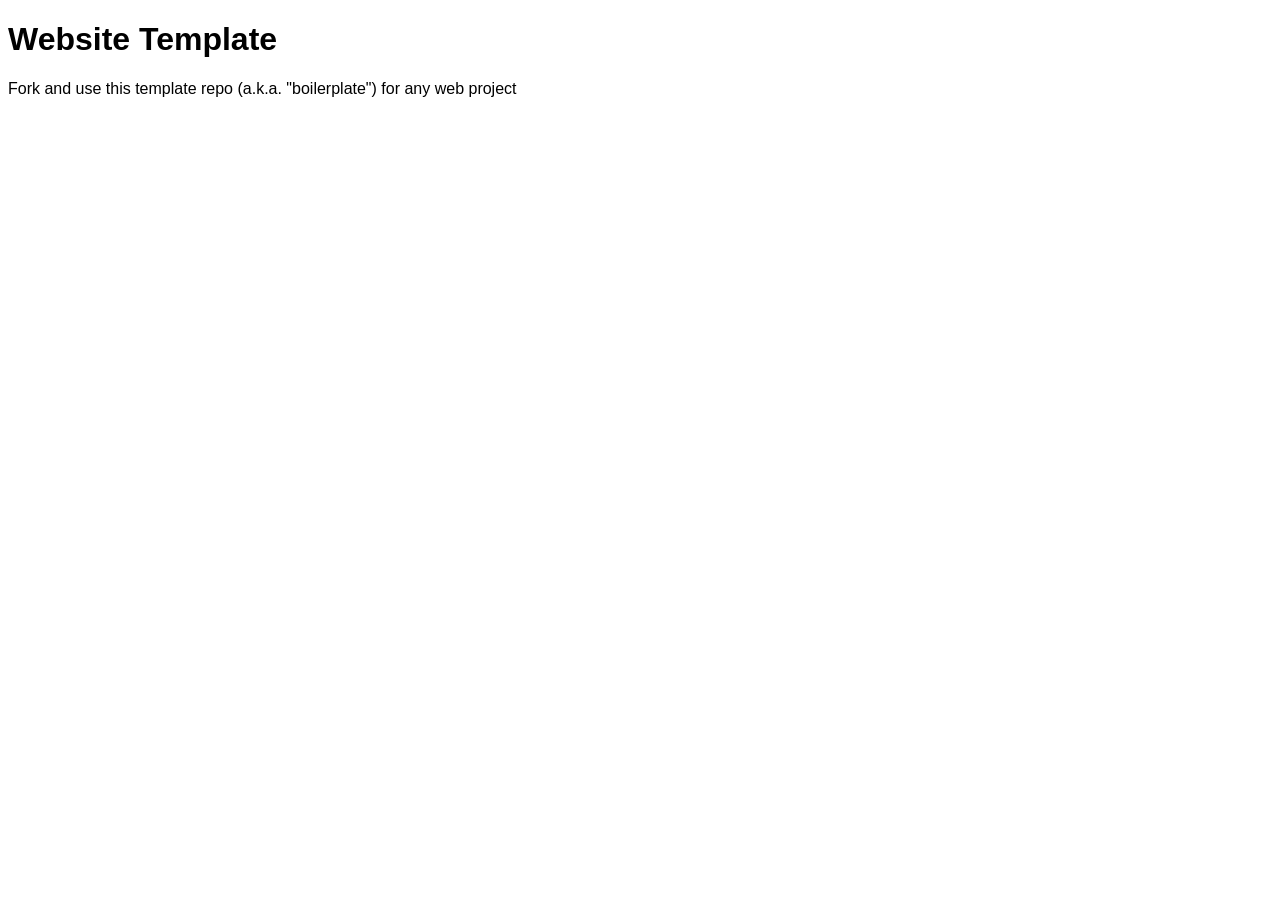
==== index.html @ bda568dc "Initial commit" ====
<!doctype html>
<html lang="en">
<head>
	<meta charset="utf-8">
	<title>Website Template</title>
	<link rel="stylesheet" href="./assets/css/styles.css">
</head>
<body>

	<h1>Website Template</h1>
	<p>Fork and use this template repo (a.k.a. "boilerplate") for any web project</p>
	<img src="assets/img/cat.jpg" alt="">

	<script src="./assets/js/main.js"></script>
</body>
</html>
---- assets/css/styles.css ----
/* styles.css */

* {
	font-family: Arial;
}
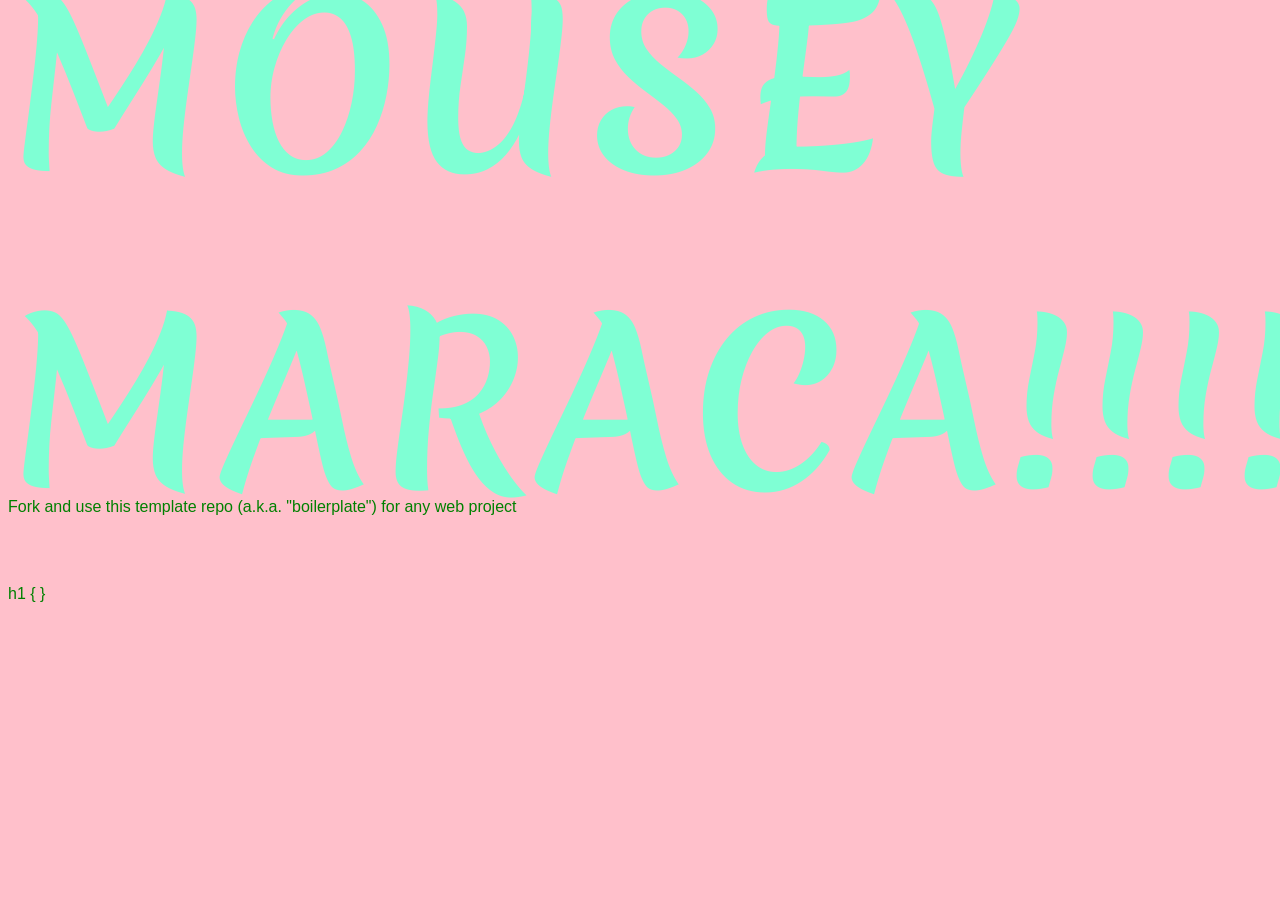
==== commit 3f6715c8: "practice" ====
--- a/index.html
+++ b/index.html
@@ -2,14 +2,61 @@
 <html lang="en">
 <head>
 	<meta charset="utf-8">
-	<title>Website Template</title>
+	<title>MOUSEY MARACA!!</title>
+<style>
+	body {
+		font-family: 'Helvetica', 'Arial', sans-serif;
+		background-color: pink;
+		color: green;	
+	}
+
+	div {
+			font-weight: bold;
+			font-size: 60px;
+			transform: rotate(2deg);
+			/* use positive margins to increase space between lines of block level elements */
+			margin-top: 35px;
+			margin-bottom: 35px;
+		}
+	h1 {
+			color: aquamarine;
+			font-weight: bold;
+			font-size: 220px;
+			letter-spacing: 12px;
+			/* negative margins decrease space between lines */
+			margin-top: -80px;
+			margin-bottom: -80px;
+		}
+
+		.offset {
+			/* Increases left margin to move elements to the right */
+			margin-left: 30px;
+		}
+
+		/* these rules change only span tags inside of tags with offset class */
+		.offset span {
+			display: inline-block;
+			transform: rotate(12deg);
+		}
+</style>
+
+<link rel="preconnect" href="https://fonts.googleapis.com">
+<link rel="preconnect" href="https://fonts.gstatic.com" crossorigin>
+<link href="https://fonts.googleapis.com/css2?family=Merienda:wght@300..900&display=swap" rel="stylesheet">
+
 	<link rel="stylesheet" href="./assets/css/styles.css">
 </head>
+
 <body>
 
-	<h1>Website Template</h1>
+	<h1>MOUSEY MARACA!!!!!!!</h1>
 	<p>Fork and use this template repo (a.k.a. "boilerplate") for any web project</p>
 	<img src="assets/img/cat.jpg" alt="">
+	<div class="backgroundImage"></div>
+
+	h1 {
+		
+	}
 
 	<script src="./assets/js/main.js"></script>
 </body>
--- a/assets/css/styles.css
+++ b/assets/css/styles.css
@@ -2,4 +2,10 @@
 
 * {
 	font-family: Arial;
+}
+ h1 {
+  font-family: "Merienda", cursive;
+  font-optical-sizing: auto;
+  font-weight: <weight>;
+  font-style: normal;
 }
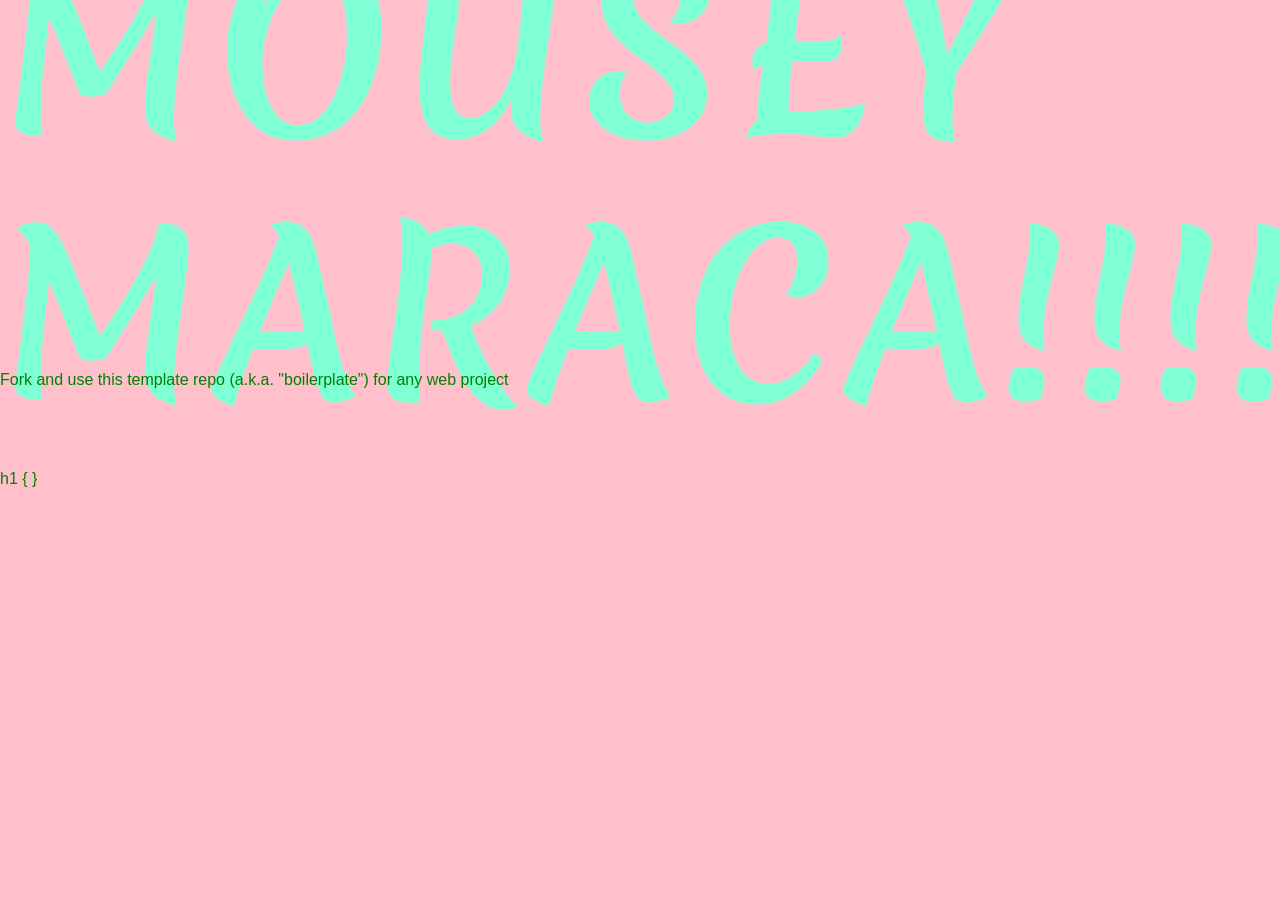
==== commit 727cdad6: "pages created, bootstrap inserted" ====
--- a/index.html
+++ b/index.html
@@ -2,7 +2,10 @@
 <html lang="en">
 <head>
 	<meta charset="utf-8">
+	<meta name="viewport" content="width=device-width, initial-scale=1">
 	<title>MOUSEY MARACA!!</title>
+	<link href="https://cdn.jsdelivr.net/npm/bootstrap@5.3.8
+	/dist/css/bootstrap.min.css" rel="stylesheet" integrity="sha384-sRIl4kxILFvY47J16cr9ZwB07vP4J8+LH7qKQnuqkuIAvNWLzeN8tE5YBujZqJLB" crossorigin="anonymous">
 <style>
 	body {
 		font-family: 'Helvetica', 'Arial', sans-serif;
@@ -58,6 +61,10 @@
 		
 	}
 
+ 	<script src="https://cdn.jsdelivr.net/npm/bootstrap@5.3.
+ 	8/dist/js/bootstrap.bundle.min.js" integrity="sha384-FKyoEForCGlyvwx9Hj09JcYn3nv7wiPVlz7YYwJrWVcXK/BmnVDxM+D2scQbITxI" crossorigin="anonymous"></script>
+
 	<script src="./assets/js/main.js"></script>
+
 </body>
 </html>
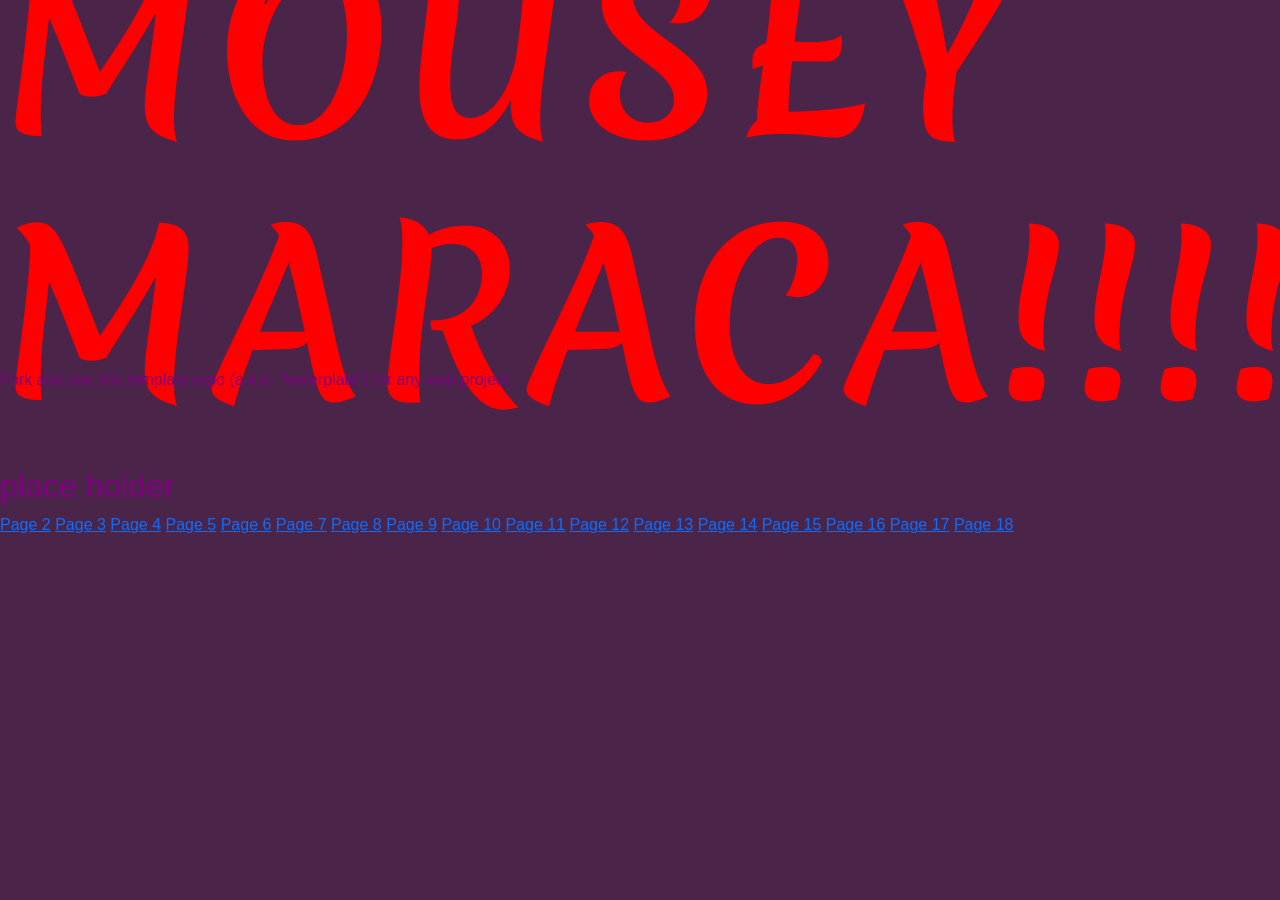
==== commit 9d7a2f90: "pages linked?" ====
--- a/index.html
+++ b/index.html
@@ -9,8 +9,8 @@
 <style>
 	body {
 		font-family: 'Helvetica', 'Arial', sans-serif;
-		background-color: pink;
-		color: green;	
+		background-color: #4b244a;
+		color: #6969b3;	
 	}
 
 	div {
@@ -22,7 +22,7 @@
 			margin-bottom: 35px;
 		}
 	h1 {
-			color: aquamarine;
+			color: #6969b3;
 			font-weight: bold;
 			font-size: 220px;
 			letter-spacing: 12px;
@@ -49,7 +49,7 @@
 
 	<link rel="stylesheet" href="./assets/css/styles.css">
 </head>
-
+	
 <body>
 
 	<h1>MOUSEY MARACA!!!!!!!</h1>
@@ -57,9 +57,25 @@
 	<img src="assets/img/cat.jpg" alt="">
 	<div class="backgroundImage"></div>
 
-	h1 {
-		
-	}
+	<h2> place holder</h2>
+
+		<a href="page02.html"> Page 2</a>
+	    	<a href="page03.html"> Page 3</a>
+				<a href="page04.html"> Page 4</a>
+					<a href="page05.html"> Page 5</a>
+						<a href="page06.html"> Page 6</a>
+							<a href="page07.html"> Page 7</a>
+								<a href="page08.html"> Page 8</a>
+									<a href="page09.html"> Page 9</a>
+										<a href="page10.html"> Page 10</a>
+											<a href="page11.html"> Page 11</a>
+												<a href="page12.html"> Page 12</a>
+													<a href="page13.html"> Page 13</a>
+														<a href="page14.html"> Page 14</a>
+															<a href="page15.html"> Page 15</a>
+																<a href="page16.html"> Page 16</a>
+																	<a href="page17.html"> Page 17</a>
+																		<a href="page18.html"> Page 18</a>
 
  	<script src="https://cdn.jsdelivr.net/npm/bootstrap@5.3.
  	8/dist/js/bootstrap.bundle.min.js" integrity="sha384-FKyoEForCGlyvwx9Hj09JcYn3nv7wiPVlz7YYwJrWVcXK/BmnVDxM+D2scQbITxI" crossorigin="anonymous"></script>
--- a/assets/css/styles.css
+++ b/assets/css/styles.css
@@ -3,9 +3,16 @@
 * {
 	font-family: Arial;
 }
+
  h1 {
   font-family: "Merienda", cursive;
   font-optical-sizing: auto;
   font-weight: <weight>;
   font-style: normal;
-}+}
+
+body { color: purple; }
+h1 {
+  color: red;
+  font-weight: bold;
+}
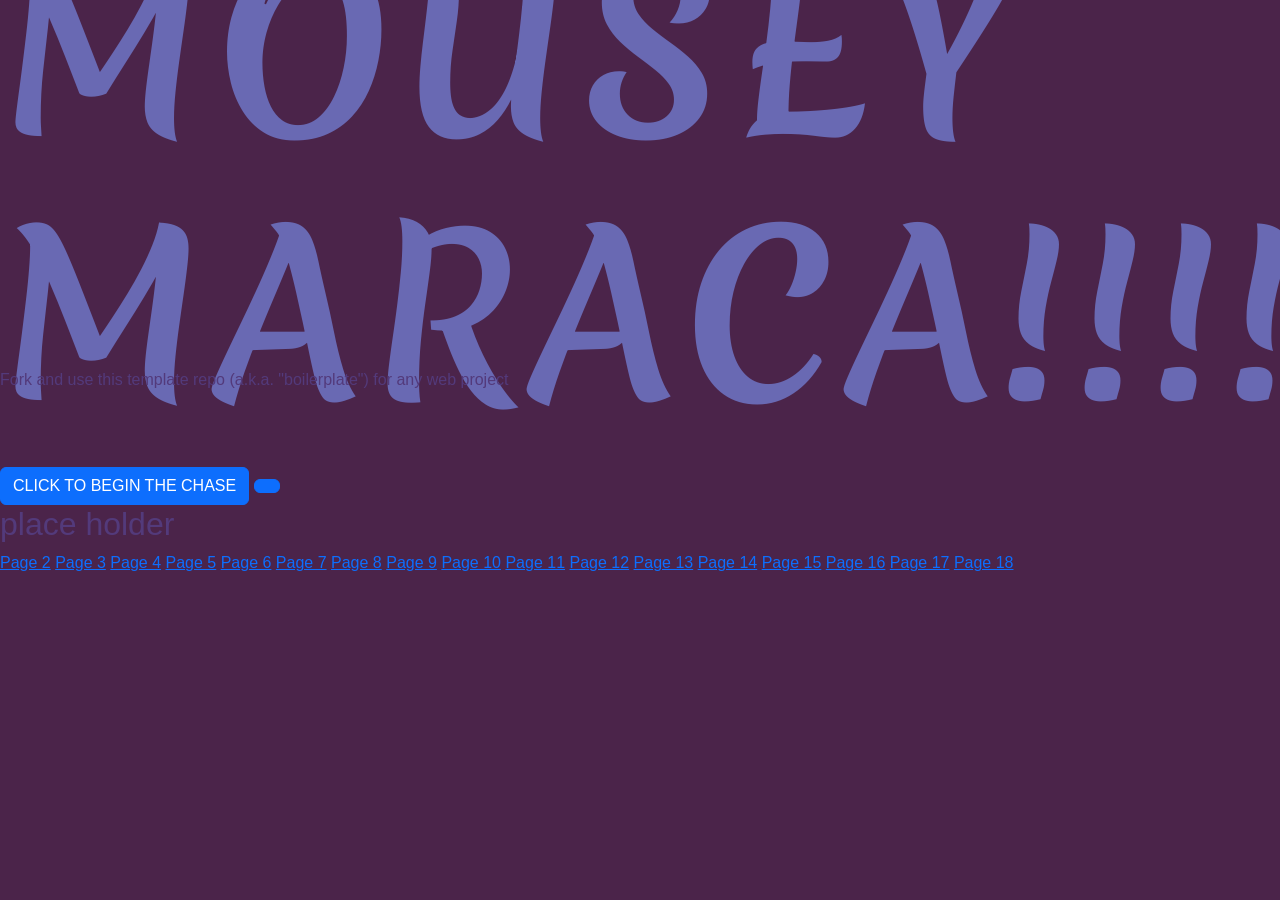
==== commit ace7a291: "need to resize images" ====
--- a/index.html
+++ b/index.html
@@ -57,6 +57,11 @@
 	<img src="assets/img/cat.jpg" alt="">
 	<div class="backgroundImage"></div>
 
+	<a class="btn btn-primary" href="#" role="button">CLICK TO BEGIN THE CHASE</a>
+	
+	<a href="page02.html" class="btn btn-primary"></a>
+
+
 	<h2> place holder</h2>
 
 		<a href="page02.html"> Page 2</a>
--- a/assets/css/styles.css
+++ b/assets/css/styles.css
@@ -11,8 +11,17 @@
   font-style: normal;
 }
 
-body { color: purple; }
+body { color: #533a7b; }
+
 h1 {
-  color: red;
+  color: #6969b3;
   font-weight: bold;
 }
+
+h2 {
+
+}
+
+h3 {
+
+}
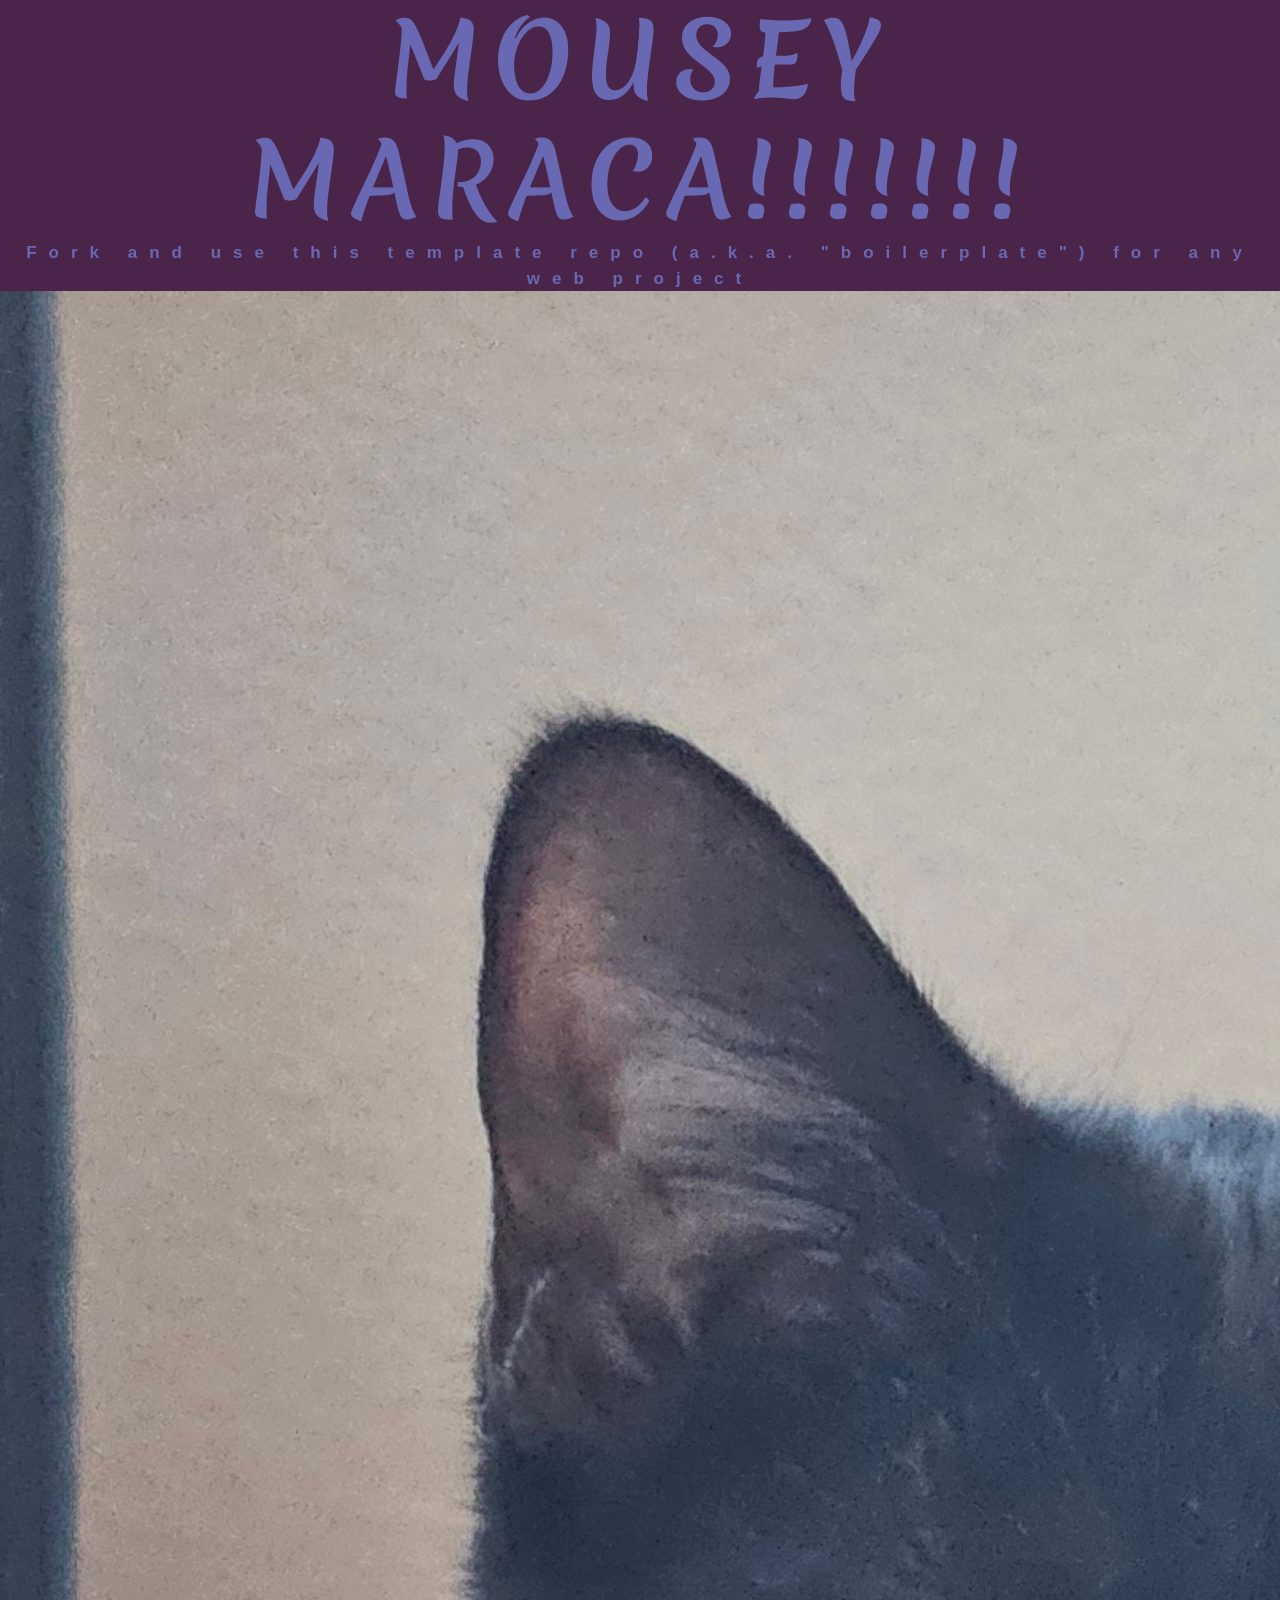
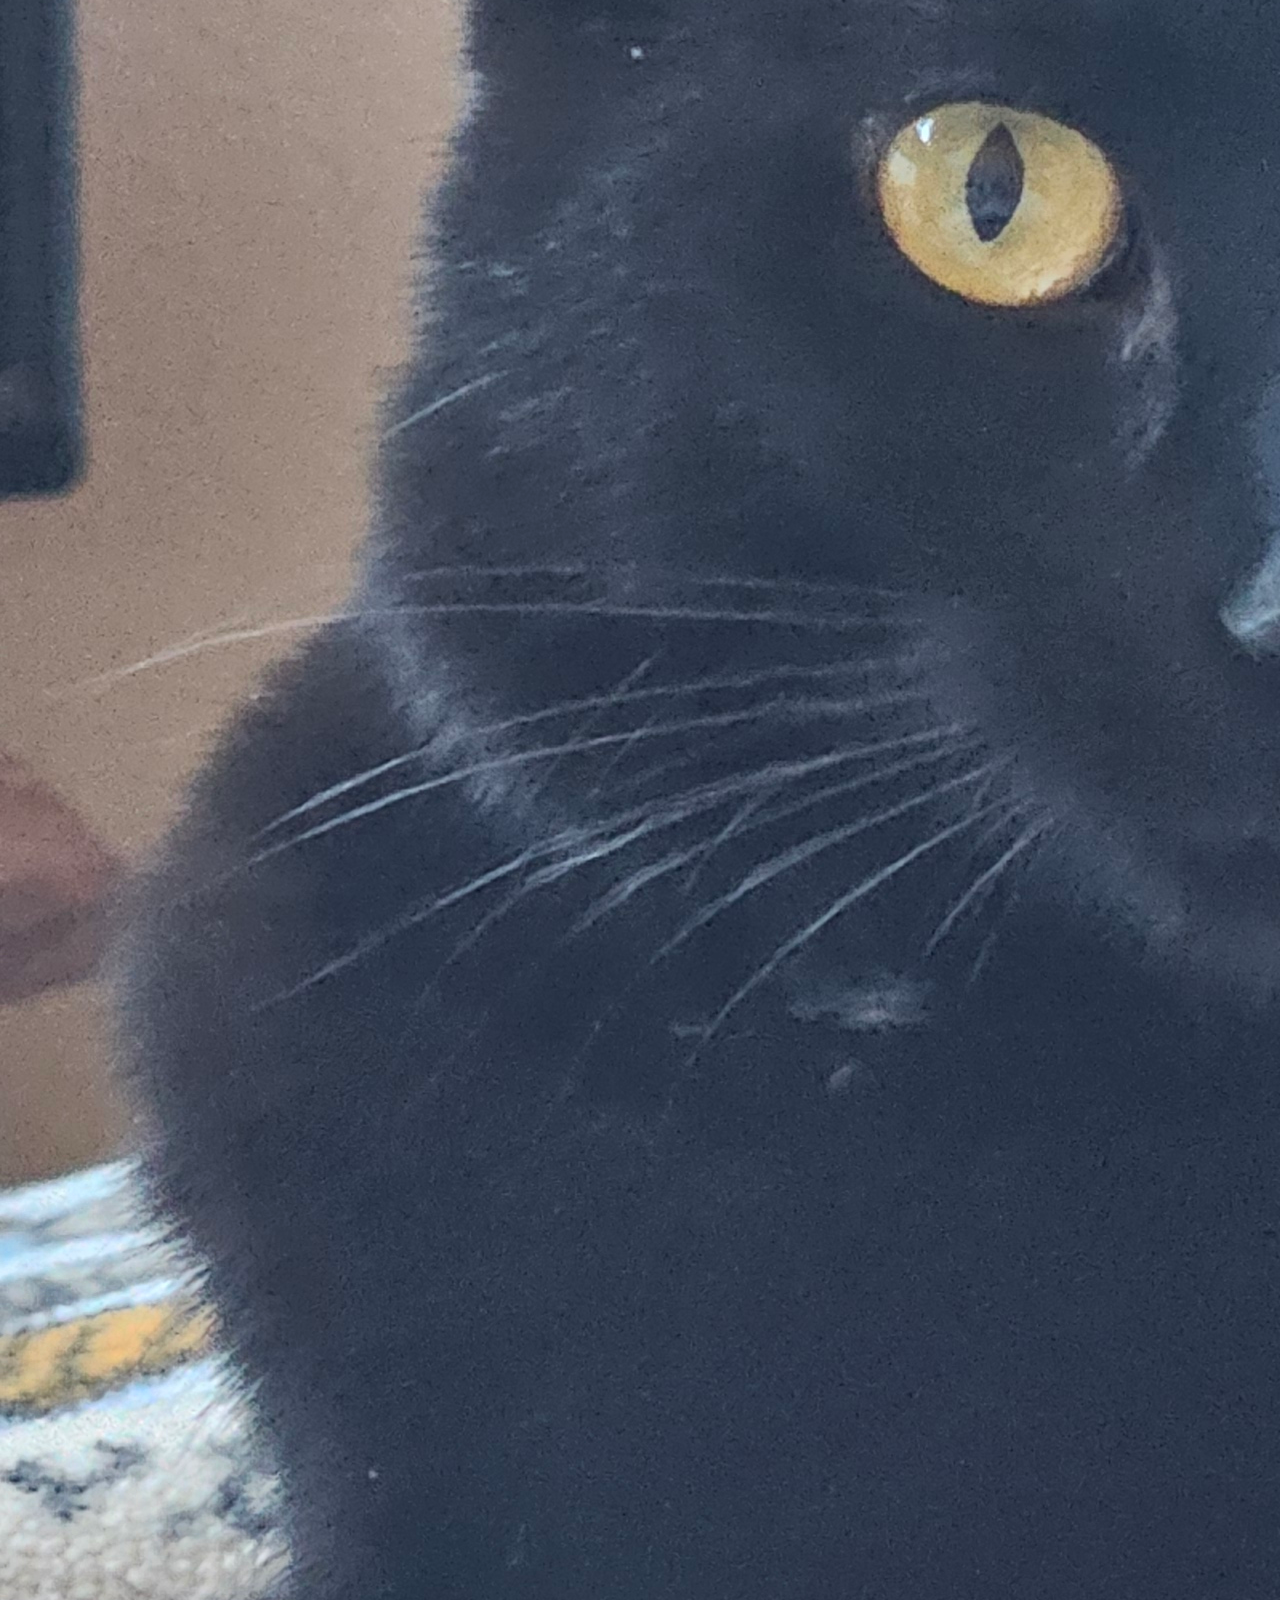
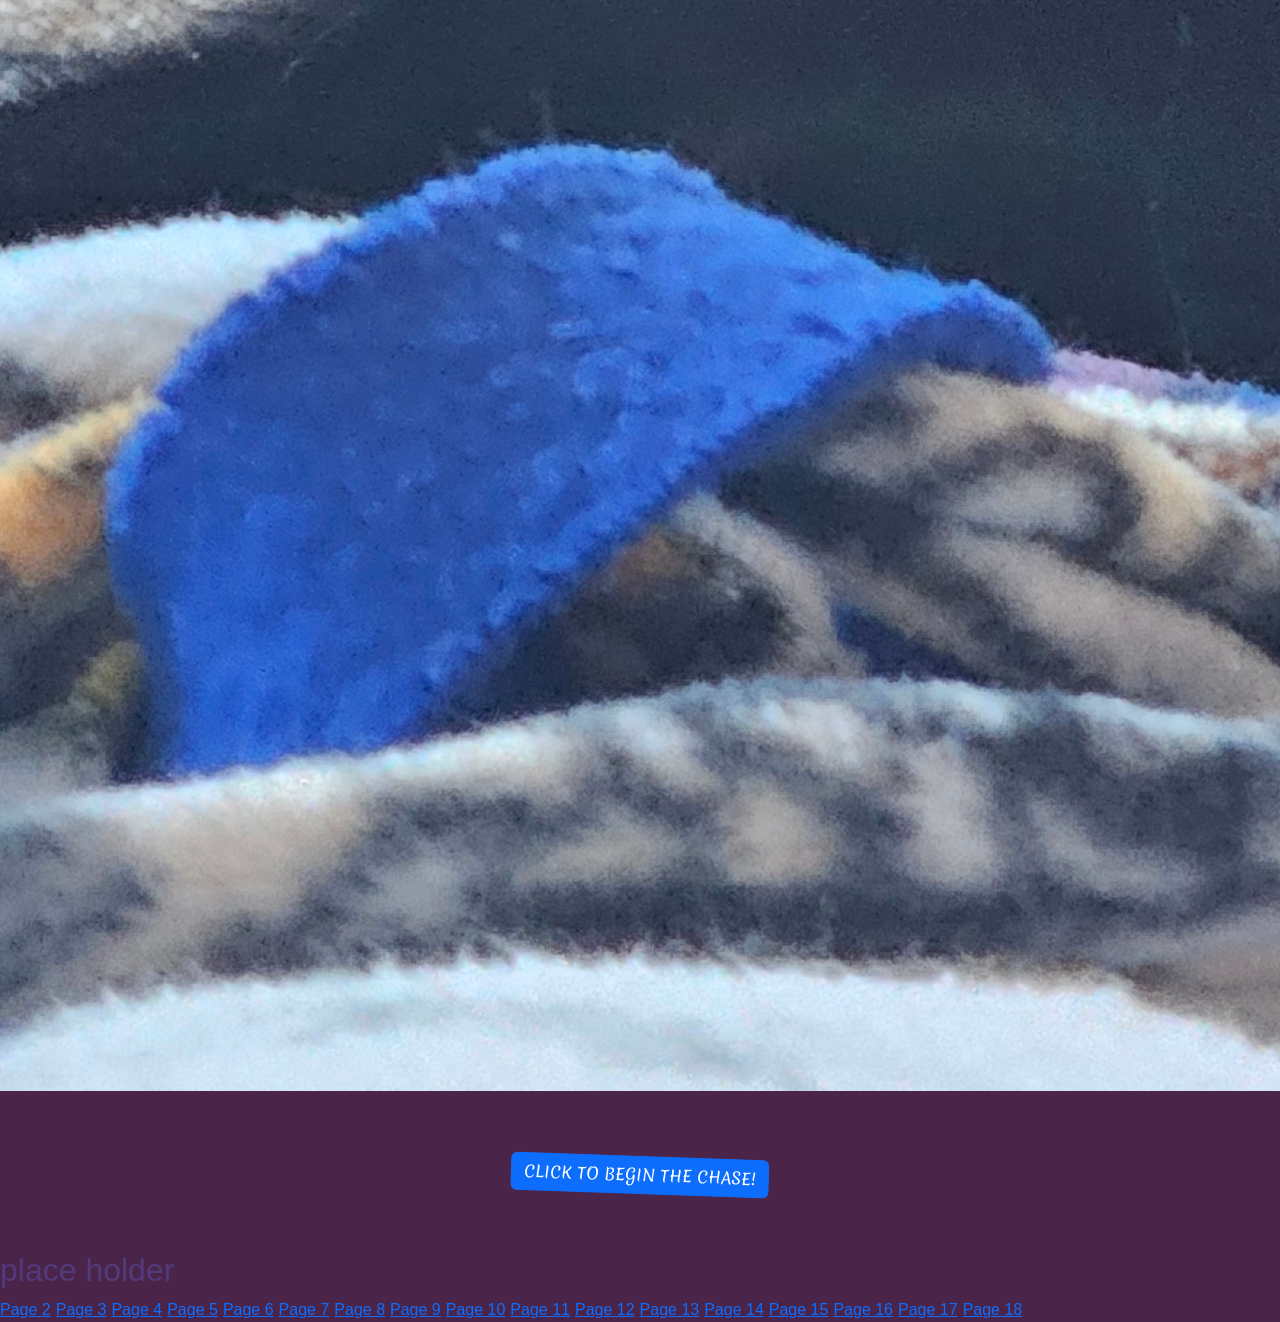
==== commit 832846d8: "commit" ====
--- a/index.html
+++ b/index.html
@@ -8,7 +8,7 @@
 	/dist/css/bootstrap.min.css" rel="stylesheet" integrity="sha384-sRIl4kxILFvY47J16cr9ZwB07vP4J8+LH7qKQnuqkuIAvNWLzeN8tE5YBujZqJLB" crossorigin="anonymous">
 <style>
 	body {
-		font-family: 'Helvetica', 'Arial', sans-serif;
+		font-family: "Merienda", cursive;
 		background-color: #4b244a;
 		color: #6969b3;	
 	}
@@ -20,15 +20,17 @@
 			/* use positive margins to increase space between lines of block level elements */
 			margin-top: 35px;
 			margin-bottom: 35px;
+			text-align: center;
 		}
 	h1 {
 			color: #6969b3;
 			font-weight: bold;
-			font-size: 220px;
+			font-size: 100px;
 			letter-spacing: 12px;
 			/* negative margins decrease space between lines */
-			margin-top: -80px;
-			margin-bottom: -80px;
+			margin-top: 0px;
+			margin-bottom: 0px;
+			text-align: center;
 		}
 
 		.offset {
@@ -41,6 +43,21 @@
 			display: inline-block;
 			transform: rotate(12deg);
 		}
+		p {
+			color: #6969b3;
+			font-weight: bold;
+			font-size: 17px;
+			letter-spacing: 12px;
+			/* negative margins decrease space between lines */
+			margin-top: 0px;
+			margin-bottom: 0px;
+			text-align: center;
+		}
+
+	.btn {
+		font-family: "Merienda", cursive;
+	}
+
 </style>
 
 <link rel="preconnect" href="https://fonts.googleapis.com">
@@ -54,13 +71,15 @@
 
 	<h1>MOUSEY MARACA!!!!!!!</h1>
 	<p>Fork and use this template repo (a.k.a. "boilerplate") for any web project</p>
-	<img src="assets/img/cat.jpg" alt="">
+	<img src="assets/img/Whisper_model.jpg" alt="whisper model">
 	<div class="backgroundImage"></div>
 
-	<a class="btn btn-primary" href="#" role="button">CLICK TO BEGIN THE CHASE</a>
+	<div> </div>
+
 	
-	<a href="page02.html" class="btn btn-primary"></a>
-
+	<div class="text-center">
+		<a class="btn btn-primary" href="page02.html" role="button">CLICK TO BEGIN THE CHASE!</a>
+	</div>	
 
 	<h2> place holder</h2>
 
